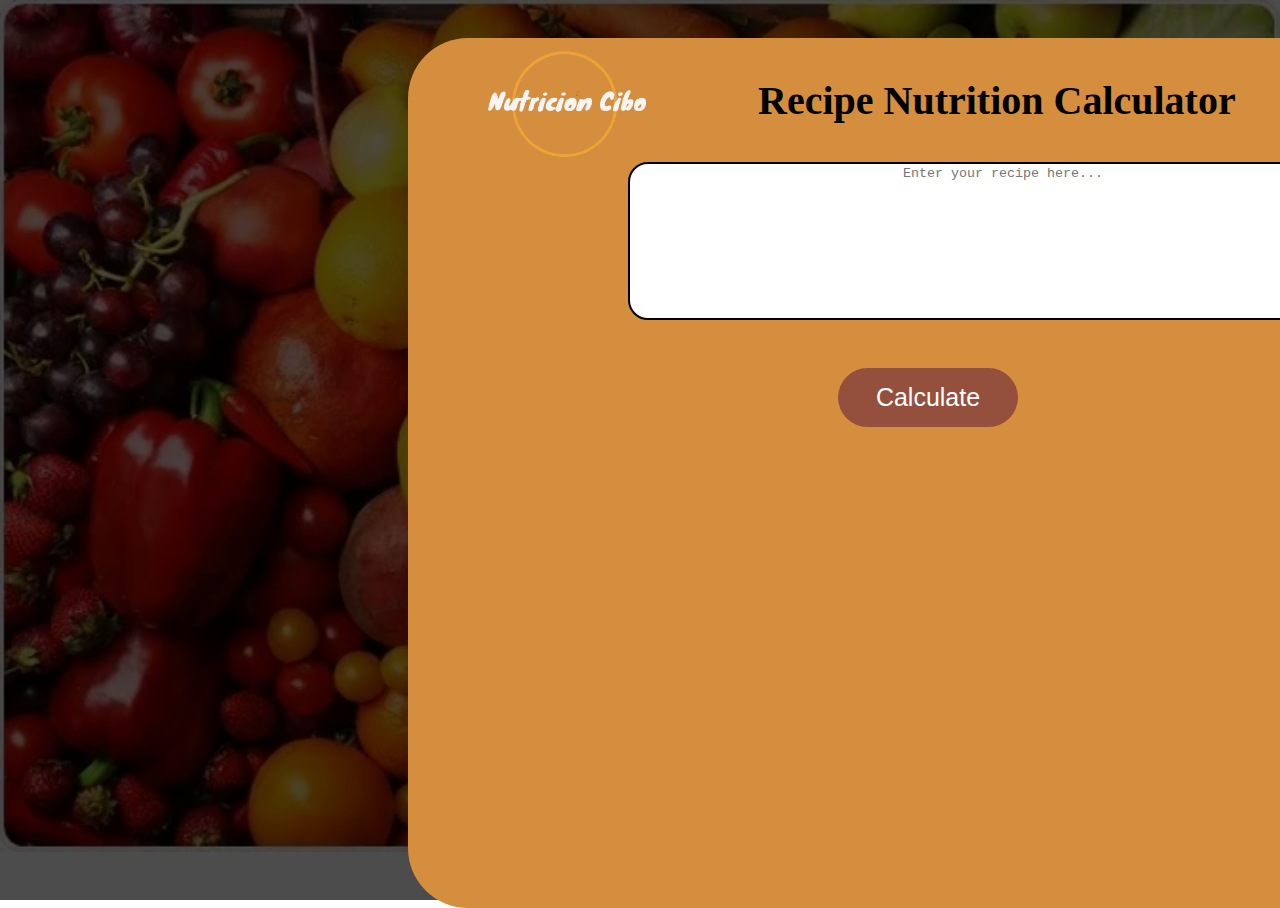
==== analyzer.html @ 92e677c9 "Added the User Interface" ====
<!DOCTYPE html>
<html lang="en">
<head>
    <meta charset="UTF-8">
    <meta name="viewport" content="width=device-width, initial-scale=1.0">
    <title>Nutrition Analyzer</title>
    <link rel="stylesheet" href="style.css">
</head>
<body>
      <div class="overlay"></div>
    <div id="content">
    <div class="header">
    <div>
    <img src="images/Screenshot_from_2024-06-02_21-49-53-removebg-preview.png" alt="logo" width="180px" >
    </div>
    <div>
    <h1>Recipe Nutrition Calculator</h1>
    </div>
    </div>
    <textarea id="recipeInput" rows="10" cols="50" placeholder="Enter your recipe here..."></textarea>
    <br>
    <button id="calculateButton">Calculate</button>
    <div id="result"></div>
    
    <script src="analyzer.js"></script>
    
</body>
</html>
---- style.css ----
body{ 
    background-image: url(images/fruitsa\ and\ vegetables\ image\ \(3\).webp);
    background-repeat: no-repeat;
    /* background-size: ; */
    /* height: 100%;
    width: 100%; */
    background-size:cover;
    /* height: 100vh; */
}
.overlay{
    position: absolute;
    top: 0;
    left: 0;
    right: 0;
    bottom: 0;
    background-color: rgba(0, 0, 0, 0.7);
    z-index: 1;
    height: 100%;
    width: 100%;
}
#content{
        background-color: #d48e3e;  
        height: 850px; 
        width: 900px; 
        border-radius: 60px;
        margin-top: 1.5%;
        position: absolute;
        z-index: 2;
        padding: 10px 70px;
        margin: 30px 400px;
        display: flex;
        flex-direction: column;
        /* max-height: 100%; */

}
.header{
    display: flex;
    gap: 100px;
}
textarea{
    margin-left: 150px;
    border: solid 2px;
    border-radius: 20px;

}
h1{
    font-size: 40px;
    margin-top: 6%;
}
button{
    border-radius: 30px;
    height: 7%;
    width: 20%;
    font-size: 25px;
    margin-left: 40%;
    margin-top: 30px;
    text-align: center;
    background-color: #94503D;
    color: white;
    border: none;
}
::placeholder{
    text-align: center;
}
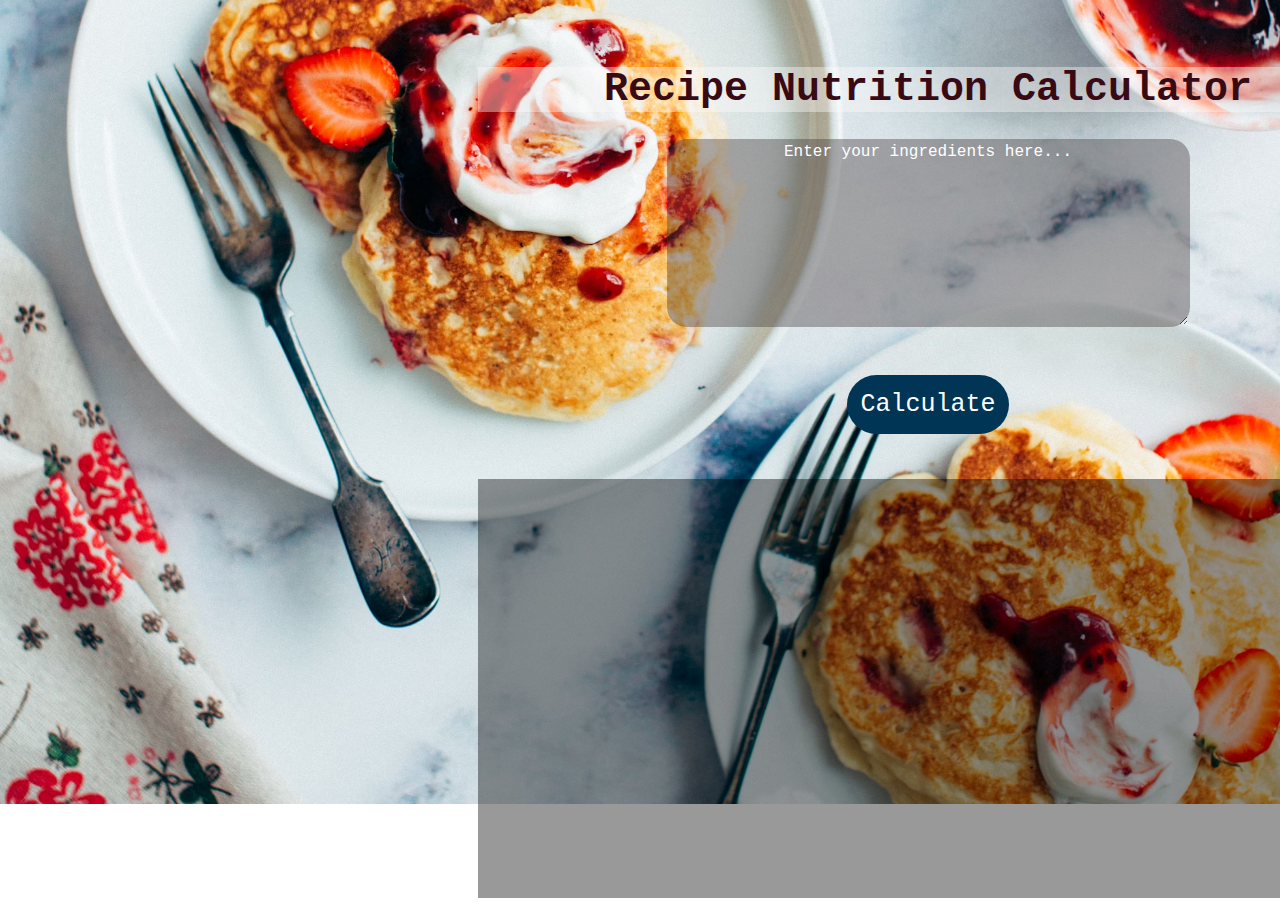
==== commit 1667bf94: "changed both background images" ====
--- a/analyzer.html
+++ b/analyzer.html
@@ -7,21 +7,21 @@
     <link rel="stylesheet" href="style.css">
 </head>
 <body>
+    <div class="calculateArea">
       <div class="overlay"></div>
     <div id="content">
-    <div class="header">
-    <div>
-    <img src="images/Screenshot_from_2024-06-02_21-49-53-removebg-preview.png" alt="logo" width="180px" >
-    </div>
-    <div>
+        <div class="logo" >    
+            <!-- <img src="images/Screenshot_from_2024-06-02_21-49-53-removebg-preview.png" alt="logo" width="180px"> -->
+
+        </div>
+
     <h1>Recipe Nutrition Calculator</h1>
-    </div>
-    </div>
-    <textarea id="recipeInput" rows="10" cols="50" placeholder="Enter your recipe here..."></textarea>
+    <textarea id="recipeInput" rows="10" cols="50" placeholder="Enter your ingredients here..."></textarea>
     <br>
     <button id="calculateButton">Calculate</button>
     <div id="result"></div>
-    
+    </div>
+</div>
     <script src="analyzer.js"></script>
     
 </body>
--- a/style.css
+++ b/style.css
@@ -1,27 +1,177 @@
-body{ 
-    background-image: url(images/fruitsa\ and\ vegetables\ image\ \(3\).webp);
-    background-repeat: no-repeat;
-    /* background-size: ; */
-    /* height: 100%;
-    width: 100%; */
-    background-size:cover;
-    /* height: 100vh; */
-}
-.overlay{
-    position: absolute;
-    top: 0;
-    left: 0;
-    right: 0;
-    bottom: 0;
-    background-color: rgba(0, 0, 0, 0.7);
-    z-index: 1;
-    height: 100%;
-    width: 100%;
-}
-#content{
-        background-color: #d48e3e;  
-        height: 850px; 
-        width: 900px; 
+body {
+  background-image: url("/images/pancakesandStrawberries.avif");
+  background-repeat: no-repeat;
+  background-size: cover;
+  background-position: center;
+  /* background-color: rgba(112, 90, 90, 0.2); */
+}
+
+#content {
+  /* background-color: #d48e3e; */
+  /* height: 850px; 
+        width: 900px;  */
+  border-radius: 60px;
+  margin-top: 1.5%;
+  position: absolute;
+  z-index: 2;
+  padding: 10px 70px;
+  margin: 30px 400px;
+  display: flex;
+  flex-direction: column;
+  width: 900px;
+  height: 850px;
+  border-color: transparent;
+}
+/* .header {
+  display: flex;
+  gap: 100px;
+} */
+textarea {
+  /* margin-left: 150px; */
+  border: solid 2px;
+  border-radius: 20px;
+  /* opacity: 0.3; */
+  background-color: rgba(68, 57, 57, 0.4);
+  color: white;
+  border-color: transparent;
+  align-self: center;
+  font-size: large;
+}
+h1 {
+  font-size: 40px;
+  margin-top: 6%;
+  font-family: monospace;
+  text-align: center;
+  color: #380A14;
+  background-color: rgba(255, 253, 253, 0.4);
+
+}
+button {
+  border-radius: 30px;
+  font-size: 25px;
+  margin-top: 30px;
+  text-align: center;
+  background-color: #003556;
+  color: white;
+  border: none;
+  padding: 15px 0px;
+  width: 18%;
+  align-self: center;
+  font-family: monospace;
+}
+::placeholder {
+  text-align: center;
+  color: white;
+  font-size: large;
+}
+table {
+  width: 100%;
+  border-collapse: collapse;
+  margin-bottom: 20px;
+}
+th,
+td {
+  padding: 8px;
+  text-align: left;
+  border-bottom: 1px solid #ddd;
+  background-color: transparent;
+  color: black;
+}
+th {
+  background-color: #f2f2f2;
+  
+  /* background-color: rgba(0, 0, 0, 0.4); */
+
+}
+#result {
+  flex: 1;
+  overflow: auto;
+  background-color: rgba(0, 0, 0, 0.4);
+  margin-top: 5%;
+
+}
+
+.container {
+  display: flex;
+  justify-content: center;
+  flex-direction: row;
+}
+.text span {
+  color: #f6a224;
+}
+
+.text p {
+  font-size: xx-large;
+  color: white;
+  font-weight: bolder;
+}
+.text {
+  margin-top: 300px;
+  background-color: rgba(0, 0, 0, 0.4);
+  color: white;
+  font-weight: bold;
+  position: absolute;
+  transform: translate(-5%, -25%);
+  z-index: 2;
+  width: 400px;
+  height: 200px;
+  padding: 20px;
+  text-align: center;
+  
+}
+tr{
+    color: black;
+}
+
+.logo {
+    margin-right: 200px;
+    margin-top: -35px;
+
+  
+}
+
+/* a {
+  text-decoration: none;
+  color: white;
+  font-weight: bold;
+  text-align: center;
+  /* width: 200px; */
+  /* height: 50px; */
+  /* padding: 18px 10px; */
+  /* background-color: #94503d; */
+  /* border: none; */
+  /* font-size: 20px; */
+  /* border-radius: 20px; */
+  /* margin-left: 800px; */
+/* } */ 
+#btn{
+    /* justify-content: center; */
+    margin-top: 200px;
+    margin-left: 400px;
+    
+    
+    
+}
+a{
+    text-decoration: none;
+    color: white;
+    align-self: center;
+
+}
+
+@media screen and (min-width:280px) and (max-width:480px){
+    body {
+        background-image: url("images/_____BACKGROUND.jpg");
+        background-repeat: no-repeat;
+        background-size: cover;
+        height: 610px;
+        width: 90%;
+      }
+   
+      #content {
+        background-color: #d48e3e;
+        /* height: 850px; 
+              width: 900px;  */
         border-radius: 60px;
         margin-top: 1.5%;
         position: absolute;
@@ -30,35 +180,250 @@
         margin: 30px 400px;
         display: flex;
         flex-direction: column;
-        /* max-height: 100%; */
-
-}
-.header{
-    display: flex;
-    gap: 100px;
-}
-textarea{
-    margin-left: 150px;
-    border: solid 2px;
-    border-radius: 20px;
-
-}
-h1{
-    font-size: 40px;
-    margin-top: 6%;
-}
-button{
-    border-radius: 30px;
-    height: 7%;
-    width: 20%;
-    font-size: 25px;
-    margin-left: 40%;
-    margin-top: 30px;
-    text-align: center;
-    background-color: #94503D;
-    color: white;
-    border: none;
-}
-::placeholder{
-    text-align: center;
+        width: 900px;
+        height: 850px;
+      }
+      .header {
+        display: flex;
+        gap: 100px;
+      }
+      textarea {
+        margin-left: 150px;
+        border: solid 2px;
+        border-radius: 20px;
+      }
+      h1 {
+        font-size: 40px;
+        margin-top: 6%;
+      }
+      button {
+        border-radius: 30px;
+        font-size: small;
+        margin-top: 0px;
+        text-align: center;
+        background-color: #94503d;
+        color: white;
+        border: none;
+        padding: 0px 0px;
+        width: 200px;
+        margin-top: 400px;
+        height: 50px;
+        align-self: center;
+      }
+      ::placeholder {
+        text-align: center;
+      }
+      table {
+        width: 100%;
+        border-collapse: collapse;
+        margin-bottom: 20px;
+      }
+      th,
+      td {
+        padding: 8px;
+        text-align: left;
+        border-bottom: 1px solid #ddd;
+      }
+      th {
+        background-color: #f2f2f2;
+      }
+      #result {
+        flex: 1;
+        overflow: auto;
+      }
+      
+      .container {
+        /* display: block; */
+        /* justify-content: center; */
+        /* flex-direction: row; */
+      }
+      .text span {
+        color: #f6a224;
+      }
+      
+      .text p {
+        font-size: large;
+        color: white;
+        font-weight: bolder;
+        margin-left: 280px;
+      }
+      .text {
+        /* margin-top: 300px; */
+        /* background-color: rgba(0, 0, 0, 0.4); */
+        /* color: white; */
+        /* font-weight: bold; */
+        /* position: absolute; */
+        /* transform: translate(-60%, -25%); */
+        /* z-index: 2; */
+        /* width: 400px; */
+        /* height: 200px; */
+        /* padding: 20px; */
+        /* text-align: center; */
+        margin-left: 100px;
+      }
+      #logo{
+        width: 200px;
+        height: 130px;
+        margin-top: -90px;
+        margin-left: 60px;
+      }
+      .logo {
+        margin-top: 100px;
+        margin-top: 80px;
+        margin-left: 0px;
+      }
+      
+      a {
+        text-decoration: none;
+        color: white;
+        font-weight: bold;
+        text-align: start;
+        width: 200px;
+        height: 50px;
+        padding: 0px 0px;
+        background-color: #94503d;
+        border: none;
+        font-size:-large;
+        border-radius: 20px;
+        margin-left: 0px;
+      } 
+      #btn{
+        width: 200px;
+        height: 50px;
+        margin-top: 200px;
+      }
+}
+@media screen and (min-width:481px) and (max-width:680px){
+    body {
+        background-image: url("images/_____BACKGROUND.jpg");
+        background-repeat: no-repeat;
+        background-size: cover;
+        height: 610px;
+        width: 90%;
+      }
+   
+      #content {
+        background-color: #d48e3e;
+        /* height: 850px; 
+              width: 900px;  */
+        border-radius: 60px;
+        margin-top: 1.5%;
+        position: absolute;
+        z-index: 2;
+        padding: 10px 70px;
+        margin: 30px 400px;
+        display: flex;
+        flex-direction: column;
+        width: 900px;
+        height: 850px;
+      }
+      .header {
+        display: flex;
+        gap: 100px;
+      }
+      textarea {
+        margin-left: 150px;
+        border: solid 2px;
+        border-radius: 20px;
+      }
+      h1 {
+        font-size: 40px;
+        margin-top: 6%;
+      }
+      button {
+        border-radius: 30px;
+        font-size: small;
+        margin-top: 0px;
+        text-align: center;
+        background-color: #94503d;
+        color: white;
+        border: none;
+        padding: 0px 0px;
+        width: 200px;
+        margin-top: 400px;
+        height: 50px;
+        align-self: center;
+      }
+      ::placeholder {
+        text-align: center;
+      }
+      table {
+        width: 100%;
+        border-collapse: collapse;
+        margin-bottom: 20px;
+      }
+      th,
+      td {
+        padding: 8px;
+        text-align: left;
+        border-bottom: 1px solid #ddd;
+      }
+      th {
+        background-color: #f2f2f2;
+      }
+      #result {
+        flex: 1;
+        overflow: auto;
+      }
+      
+      .container {
+        /* display: block; */
+        /* justify-content: center; */
+        /* flex-direction: row; */
+      }
+      .text span {
+        color: #f6a224;
+      }
+      
+      .text p {
+        font-size: large;
+        color: white;
+        font-weight: bolder;
+        margin-left: 280px;
+      }
+      .text {
+        /* margin-top: 300px; */
+        /* background-color: rgba(0, 0, 0, 0.4); */
+        /* color: white; */
+        /* font-weight: bold; */
+        /* position: absolute; */
+        /* transform: translate(-60%, -25%); */
+        /* z-index: 2; */
+        /* width: 400px; */
+        /* height: 200px; */
+        /* padding: 20px; */
+        /* text-align: center; */
+        margin-left: 100px;
+      }
+      #logo{
+        width: 200px;
+        height: 130px;
+        margin-top: -90px;
+        margin-left: 60px;
+      }
+      .logo {
+        margin-top: 100px;
+        margin-top: 80px;
+        margin-left: 0px;
+      }
+      
+      a {
+        text-decoration: none;
+        color: white;
+        font-weight: bold;
+        text-align: start;
+        width: 200px;
+        height: 50px;
+        padding: 0px 0px;
+        background-color: #94503d;
+        border: none;
+        font-size:-large;
+        border-radius: 20px;
+        margin-left: 0px;
+      } 
+      #btn{
+        width: 200px;
+        height: 50px;
+        margin-top: 200px;
+      }
 }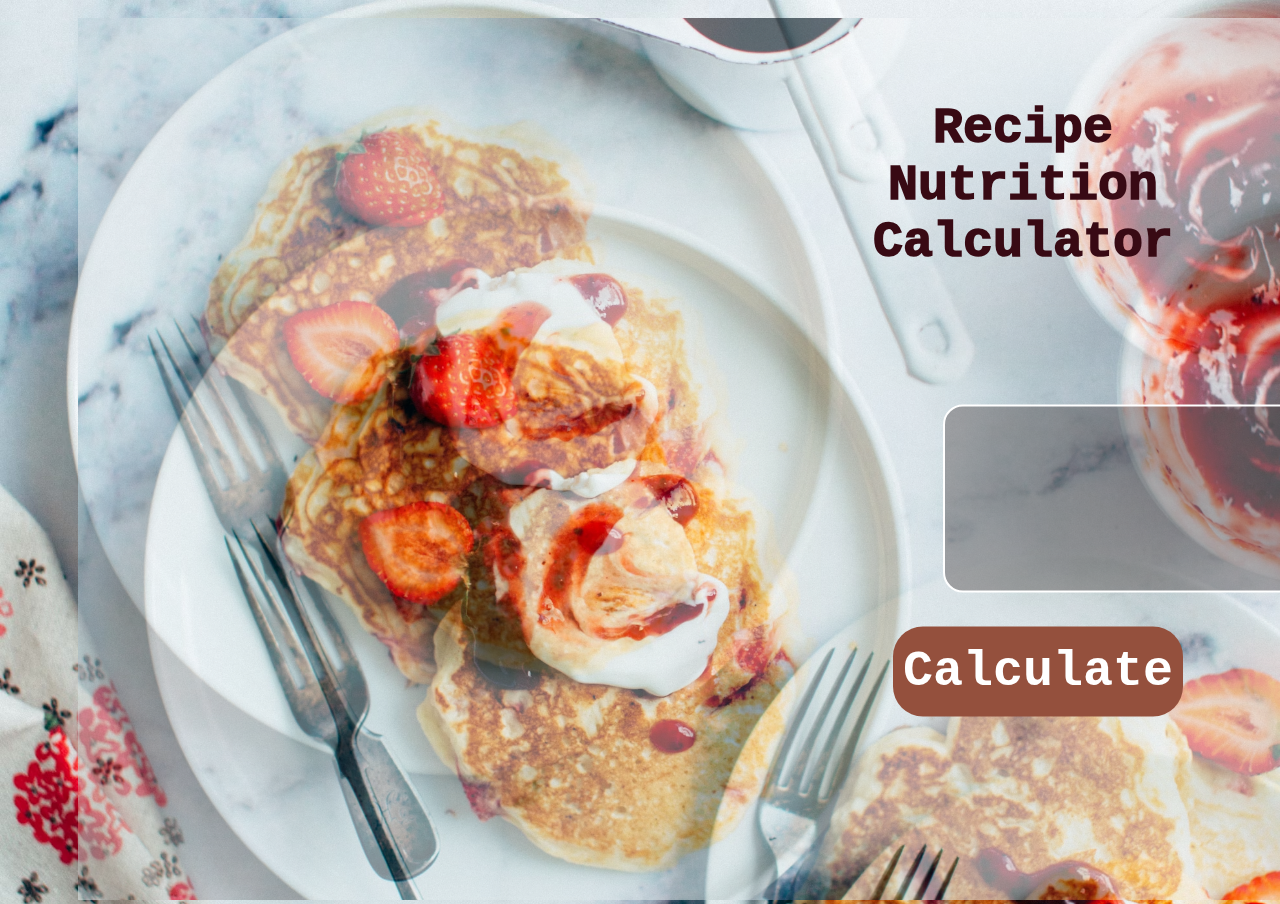
==== commit b0b95ce5: "added opacity on the background image" ====
--- a/analyzer.html
+++ b/analyzer.html
@@ -10,16 +10,20 @@
     <div class="calculateArea">
       <div class="overlay"></div>
     <div id="content">
-        <div class="logo" >    
-            <!-- <img src="images/Screenshot_from_2024-06-02_21-49-53-removebg-preview.png" alt="logo" width="180px"> -->
+        <div class="background-image" >    
+            <img src="/images/pancakesandStrawberries.avif" alt="pancakesandStrawberries" class="photo">
 
         </div>
 
-    <h1>Recipe Nutrition Calculator</h1>
+        <div class="texts">
+               <h1 id="recipe">Recipe Nutrition Calculator</h1>
     <textarea id="recipeInput" rows="10" cols="50" placeholder="Enter your ingredients here..."></textarea>
     <br>
     <button id="calculateButton">Calculate</button>
-    <div id="result"></div>
+    <div id="result"></div> 
+        </div>
+
+
     </div>
 </div>
     <script src="analyzer.js"></script>
--- a/style.css
+++ b/style.css
@@ -1,26 +1,54 @@
 body {
-  background-image: url("/images/pancakesandStrawberries.avif");
+  /* background-image: url("/images/pancakesandStrawberries.avif"); */
+  /* background-repeat: no-repeat;
+  background-size: cover;
+  background-position: center; */
+  
+  
+}
+/* .background-image{
+  object-fit: cover;
+  overflow:auto; 
   background-repeat: no-repeat;
   background-size: cover;
-  background-position: center;
-  /* background-color: rgba(112, 90, 90, 0.2); */
+  height: 866px;
+  margin-bottom: -10px;
+  position: relative;
+  opacity: 0.5;
+} */
+.photo{
+  height: 98vh;
+  width: 99vw;
+  /* margin-top: 100px; */
+  opacity: 0.6;
+  position: relative;
+  object-fit: cover;
+  /* background-size: cover; */
+}
+.texts{
+  position: absolute;
+  top: 50%;
+  left: 100%;
+  transform: translate(-50%,-50%);
+  margin-top: 20px;
 }
 
 #content {
   /* background-color: #d48e3e; */
-  /* height: 850px; 
-        width: 900px;  */
+   height: 850px; 
+        width: 900px;  
   border-radius: 60px;
-  margin-top: 1.5%;
+  /* margin-top: 1.5%; */
   position: absolute;
   z-index: 2;
-  padding: 10px 70px;
-  margin: 30px 400px;
+  /* padding: 10px 70px; */
+  /* margin: 30px 400px; */
   display: flex;
   flex-direction: column;
   width: 900px;
   height: 850px;
   border-color: transparent;
+
 }
 /* .header {
   display: flex;
@@ -43,7 +71,8 @@
   font-family: monospace;
   text-align: center;
   color: #380A14;
-  background-color: rgba(255, 253, 253, 0.4);
+  font-weight: 950;
+  /* background-color: rgba(255, 253, 253, 0.4); */
 
 }
 button {
@@ -55,9 +84,12 @@
   color: white;
   border: none;
   padding: 15px 0px;
-  width: 18%;
+  width: 38%;
+  /* align-self: center; */
+  font-family: monospace;
+  font-weight: 600;
   align-self: center;
-  font-family: monospace;
+  margin-left: 150px;
 }
 ::placeholder {
   text-align: center;
@@ -88,6 +120,7 @@
   overflow: auto;
   background-color: rgba(0, 0, 0, 0.4);
   margin-top: 5%;
+  width: 120%;
 
 }
 
@@ -146,12 +179,13 @@
 /* } */ 
 #btn{
     /* justify-content: center; */
-    margin-top: 200px;
-    margin-left: 400px;
+    margin-top: 600px;
+    margin-left: 750px;
     
     
     
 }
+
 a{
     text-decoration: none;
     color: white;
@@ -159,17 +193,29 @@
 
 }
 
+
+
 @media screen and (min-width:280px) and (max-width:480px){
-    body {
-        background-image: url("images/_____BACKGROUND.jpg");
-        background-repeat: no-repeat;
-        background-size: cover;
-        height: 610px;
-        width: 90%;
-      }
+
+  body {
+    background-image: url("/images/pancakesandStrawberries.avif");
+    background-repeat: no-repeat;
+    background-size: cover;
+    width: 50%;
+    height: 650px;
+    background-position: center;
+    /* background-color: rgba(112, 90, 90, 0.2); */
+  }
+   
+
+
+
+  
    
       #content {
-        background-color: #d48e3e;
+
+        
+        /* background-color: #d48e3e; */
         /* height: 850px; 
               width: 900px;  */
         border-radius: 60px;
@@ -177,20 +223,23 @@
         position: absolute;
         z-index: 2;
         padding: 10px 70px;
-        margin: 30px 400px;
+        margin: 0px 0px;
         display: flex;
         flex-direction: column;
-        width: 900px;
-        height: 850px;
+        width: 50%;
+        height: 700px;
       }
       .header {
         display: flex;
         gap: 100px;
       }
       textarea {
-        margin-left: 150px;
+        margin-left: 0px;
         border: solid 2px;
         border-radius: 20px;
+        width: 100%;
+        height: 100%;
+
       }
       h1 {
         font-size: 40px;
@@ -198,7 +247,7 @@
       }
       button {
         border-radius: 30px;
-        font-size: small;
+        font-size: large;
         margin-top: 0px;
         text-align: center;
         background-color: #94503d;
@@ -206,15 +255,15 @@
         border: none;
         padding: 0px 0px;
         width: 200px;
-        margin-top: 400px;
-        height: 50px;
+        margin-top: 200px;
+        height: 90px;
         align-self: center;
       }
       ::placeholder {
         text-align: center;
       }
       table {
-        width: 100%;
+        width: 5%;
         border-collapse: collapse;
         margin-bottom: 20px;
       }
@@ -245,7 +294,7 @@
         font-size: large;
         color: white;
         font-weight: bolder;
-        margin-left: 280px;
+        /* margin-left: 2px; */
       }
       .text {
         /* margin-top: 300px; */
@@ -259,17 +308,18 @@
         /* height: 200px; */
         /* padding: 20px; */
         /* text-align: center; */
-        margin-left: 100px;
+        margin-left: 50px;
+        width: 80%;
       }
       #logo{
         width: 200px;
         height: 130px;
-        margin-top: -90px;
+        margin-top: 50px;
         margin-left: 60px;
       }
       .logo {
         margin-top: 100px;
-        margin-top: 80px;
+        margin-top: 180px;
         margin-left: 0px;
       }
       
@@ -288,22 +338,40 @@
         margin-left: 0px;
       } 
       #btn{
-        width: 200px;
+        width: 150px;
         height: 50px;
-        margin-top: 200px;
-      }
+        /* margin-top: 300px; */
+       text-align: center;
+       margin-left: 100px; 
+       margin-top: 400px;    
+ }
+
+#calculateArea{
+  width: 100%;
+  height: 500px;
+}
+
 }
 @media screen and (min-width:481px) and (max-width:680px){
-    body {
-        background-image: url("images/_____BACKGROUND.jpg");
-        background-repeat: no-repeat;
-        background-size: cover;
-        height: 610px;
-        width: 90%;
-      }
+  body {
+    background-image: url("/images/pancakesandStrawberries.avif");
+    background-repeat: no-repeat;
+    background-size: cover;
+    width: 50%;
+    height: 703px;
+    background-position: center;
+    /* background-color: rgba(112, 90, 90, 0.2); */
+  }
+   
+
+
+
+  
    
       #content {
-        background-color: #d48e3e;
+
+        
+        /* background-color: #d48e3e; */
         /* height: 850px; 
               width: 900px;  */
         border-radius: 60px;
@@ -311,44 +379,48 @@
         position: absolute;
         z-index: 2;
         padding: 10px 70px;
-        margin: 30px 400px;
+        margin: 0px 0px;
         display: flex;
         flex-direction: column;
-        width: 900px;
-        height: 850px;
+        width: 50%;
+        height: 700px;
       }
       .header {
         display: flex;
         gap: 100px;
       }
       textarea {
-        margin-left: 150px;
+        margin-left: 220px;
         border: solid 2px;
         border-radius: 20px;
+        width: 150%;
+        height: 100%;
+        margin-top: 90px;
       }
       h1 {
-        font-size: 40px;
-        margin-top: 6%;
+        font-size: xx-large;
+        margin-top: 10%;
+        margin-left: 160px;
       }
       button {
         border-radius: 30px;
-        font-size: small;
-        margin-top: 0px;
+        font-size: 20px;
+        margin-left: 150px;
         text-align: center;
         background-color: #94503d;
         color: white;
         border: none;
         padding: 0px 0px;
         width: 200px;
-        margin-top: 400px;
-        height: 50px;
+        margin-top: 150px;
+        height: 20px;
         align-self: center;
       }
       ::placeholder {
         text-align: center;
       }
       table {
-        width: 100%;
+        width: 5%;
         border-collapse: collapse;
         margin-bottom: 20px;
       }
@@ -379,7 +451,7 @@
         font-size: large;
         color: white;
         font-weight: bolder;
-        margin-left: 280px;
+        /* margin-left: 2px; */
       }
       .text {
         /* margin-top: 300px; */
@@ -393,17 +465,18 @@
         /* height: 200px; */
         /* padding: 20px; */
         /* text-align: center; */
-        margin-left: 100px;
+        margin-left: 50px;
+        width: 80%;
       }
       #logo{
         width: 200px;
         height: 130px;
-        margin-top: -90px;
+        margin-top: 50px;
         margin-left: 60px;
       }
       .logo {
         margin-top: 100px;
-        margin-top: 80px;
+        margin-top: 180px;
         margin-left: 0px;
       }
       
@@ -422,8 +495,504 @@
         margin-left: 0px;
       } 
       #btn{
-        width: 200px;
+        width: 150px;
         height: 50px;
+        /* margin-top: 300px; */
+       text-align: center;
+       margin-left: 100px; 
+       margin-top: 400px;    
+ }
+
+#calculateArea{
+  width: 100%;
+  height: 500px;
+}
+    
+}
+@media screen and (min-width:681px) and (max-width:880px){
+
+  body {
+    background-image: url("/images/pancakesandStrawberries.avif");
+    background-repeat: no-repeat;
+    background-size: cover;
+    width: 50%;
+    height: 1000px;
+    background-position: center;
+    /* background-color: rgba(112, 90, 90, 0.2); */
+  }
+   
+
+
+
+  
+   
+      #content {
+
+        
+        /* background-color: #d48e3e; */
+        /* height: 850px; 
+              width: 900px;  */
+        border-radius: 60px;
+        margin-top: 1.5%;
+        position: absolute;
+        z-index: 2;
+        padding: 10px 70px;
+        margin: 0px 0px;
+        display: flex;
+        flex-direction: column;
+        width: 50%;
+        height: 700px;
+      }
+      .header {
+        display: flex;
+        gap: 100px;
+      }
+      textarea {
+        margin-left: 0px;
+        border: solid 2px;
+        border-radius: 20px;
+        width: 100%;
+        height: 100%;
+
+      }
+      h1 {
+        font-size: 40px;
+        margin-top: 6%;
+      }
+      button {
+        border-radius: 30px;
+        font-size: xxx-large;
+        margin-top: 0px;
+        text-align: center;
+        background-color: #94503d;
+        color: white;
+        border: none;
+        padding: 0px 0px;
+        width: 250px;
         margin-top: 200px;
-      }
-}+        height: 90px;
+        align-self: center;
+      }
+      ::placeholder {
+        text-align: center;
+      }
+      table {
+        width: 5%;
+        border-collapse: collapse;
+        margin-bottom: 20px;
+      }
+      th,
+      td {
+        padding: 8px;
+        text-align: left;
+        border-bottom: 1px solid #ddd;
+      }
+      th {
+        background-color: #f2f2f2;
+      }
+      #result {
+        flex: 1;
+        overflow: auto;
+      }
+      
+      .container {
+        /* display: block; */
+        /* justify-content: center; */
+        /* flex-direction: row; */
+      }
+      .text span {
+        color: #f6a224;
+      }
+      
+      .text p {
+        font-size: large;
+        color: white;
+        font-weight: bolder;
+        /* margin-left: 2px; */
+      }
+      .text {
+        /* margin-top: 300px; */
+        /* background-color: rgba(0, 0, 0, 0.4); */
+        /* color: white; */
+        /* font-weight: bold; */
+        /* position: absolute; */
+        /* transform: translate(-60%, -25%); */
+        /* z-index: 2; */
+        /* width: 400px; */
+        /* height: 200px; */
+        /* padding: 20px; */
+        /* text-align: center; */
+        margin-left: 50px;
+        width: 80%;
+      }
+      #logo{
+        width: 200px;
+        height: 130px;
+        margin-top: 50px;
+        margin-left: 60px;
+      }
+      .logo {
+        margin-top: 100px;
+        margin-top: 180px;
+        margin-left: 0px;
+      }
+      
+      a {
+        text-decoration: none;
+        color: white;
+        font-weight: bold;
+        text-align: start;
+        width: 200px;
+        height: 50px;
+        padding: 0px 0px;
+        background-color: #94503d;
+        border: none;
+        font-size:-large;
+        border-radius: 20px;
+        margin-left: 0px;
+      } 
+      #btn{
+        width: 150px;
+        height: 50px;
+        /* margin-top: 300px; */
+       text-align: center;
+       margin-left: 100px; 
+       margin-top: 400px;    
+ }
+
+#calculateArea{
+  width: 100%;
+  height: 500px;
+}
+
+}
+
+
+
+
+@media screen and (min-width:881px) and (max-width:1024px){
+
+  body {
+    background-image: url("/images/pancakesandStrawberries.avif");
+    background-repeat: no-repeat;
+    background-size: cover;
+    width: 50%;
+    height: 500px;
+    background-position: center;
+    /* background-color: rgba(112, 90, 90, 0.2); */
+  }
+   
+
+
+
+  
+   
+      #content {
+
+        
+        /* background-color: #d48e3e; */
+        /* height: 850px; 
+              width: 900px;  */
+        border-radius: 60px;
+        margin-top: 1.5%;
+        position: absolute;
+        z-index: 2;
+        padding: 10px 70px;
+        margin: 0px 0px;
+        display: flex;
+        flex-direction: column;
+        width: 50%;
+        height: 600px;
+      }
+      .header {
+        display: flex;
+        gap: 100px;
+      }
+      textarea {
+        margin-left: 350px;
+        border: solid 2px;
+        border-radius: 20px;
+        width: 170%;
+        height: 100%;
+        margin-top: -25px;
+      }
+      h1 {
+        font-size: 40px;
+        margin-top: 10%;
+        margin-left: 300px;
+      }
+      button {
+        border-radius: 30px;
+        font-size: 30px;
+        margin-left: 400px;
+        text-align: center;
+        background-color: #94503d;
+        color: white;
+        border: none;
+        padding: 0px 0px;
+        width: 300px;
+        margin-top: -8px;
+        height: 70px;
+        align-self: center;
+      }
+      ::placeholder {
+        text-align: center;
+      }
+      table {
+        width: 5%;
+        border-collapse: collapse;
+        margin-bottom: 20px;
+      }
+      th,
+      td {
+        padding: 8px;
+        text-align: left;
+        border-bottom: 1px solid #ddd;
+      }
+      th {
+        background-color: #f2f2f2;
+      }
+      #result {
+        flex: 1;
+        overflow: auto;
+      }
+      
+      .container {
+        /* display: block; */
+        /* justify-content: center; */
+        /* flex-direction: row; */
+      }
+      .text span {
+        color: #f6a224;
+      }
+      
+      .text p {
+        font-size: large;
+        color: white;
+        font-weight: bolder;
+        /* margin-left: 2px; */
+      }
+      .text {
+        /* margin-top: 300px; */
+        /* background-color: rgba(0, 0, 0, 0.4); */
+        /* color: white; */
+        /* font-weight: bold; */
+        /* position: absolute; */
+        /* transform: translate(-60%, -25%); */
+        /* z-index: 2; */
+        /* width: 400px; */
+        /* height: 200px; */
+        /* padding: 20px; */
+        /* text-align: center; */
+        margin-left: 50px;
+        width: 80%;
+      }
+      #logo{
+        width: 200px;
+        height: 130px;
+        margin-top: 50px;
+        margin-left: 60px;
+      }
+      .logo {
+        margin-top: 100px;
+        margin-top: 180px;
+        margin-left: 0px;
+      }
+      
+      a {
+        text-decoration: none;
+        color: white;
+        font-weight: bold;
+        text-align: start;
+        width: 200px;
+        height: 50px;
+        padding: 0px 0px;
+        background-color: #94503d;
+        border: none;
+        font-size:-large;
+        border-radius: 20px;
+        margin-left: 0px;
+      } 
+      #btn{
+        width: 150px;
+        height: 50px;
+        /* margin-top: 300px; */
+       text-align: center;
+       margin-left: 100px; 
+       margin-top: 400px;    
+ }
+
+#calculateArea{
+  width: 100%;
+  height: 500px;
+}
+
+}
+
+
+
+
+
+
+
+
+
+@media screen and (min-width:1025px) and (max-width:1300px){
+
+  body {
+    background-image: url("/images/pancakesandStrawberries.avif");
+    background-repeat: no-repeat;
+    background-size: cover;
+    width: 50%;
+    height: 500px;
+    background-position: center;
+    /* background-color: rgba(112, 90, 90, 0.2); */
+  }
+   
+
+
+
+  
+   
+      #content {
+
+        
+        /* background-color: #d48e3e; */
+        /* height: 850px; 
+              width: 900px;  */
+        border-radius: 60px;
+        margin-top: 1.5%;
+        position: absolute;
+        z-index: 2;
+        padding: 10px 70px;
+        margin: 0px 0px;
+        display: flex;
+        flex-direction: column;
+        width: 50%;
+        height: 700px;
+      }
+      .header {
+        display: flex;
+        gap: 100px;
+      }
+      textarea {
+        margin-left: 550px;
+        border: solid 2px;
+        border-radius: 20px;
+        width: 150%;
+        height: 100%;
+        margin-top: 100px;
+      }
+      h1 {
+        font-size: 50px;
+        margin-top: 10%;
+        margin-left: 470px;
+      }
+      button {
+        border-radius: 30px;
+        font-size: 50px;
+        margin-left: 500px;
+        text-align: center;
+        background-color: #94503d;
+        color: white;
+        border: none;
+        padding: 0px 0px;
+        width: 290px;
+        /* margin-top: 350px; */
+        height: 90px;
+        align-self: center;
+      }
+      ::placeholder {
+        text-align: center;
+      }
+      table {
+        width: 5%;
+        border-collapse: collapse;
+        margin-bottom: 20px;
+      }
+      th,
+      td {
+        padding: 8px;
+        text-align: left;
+        border-bottom: 1px solid #ddd;
+      }
+      th {
+        background-color: #f2f2f2;
+      }
+      #result {
+        flex: 1;
+        overflow: auto;
+      }
+      
+      .container {
+        /* display: block; */
+        /* justify-content: center; */
+        /* flex-direction: row; */
+      }
+      .text span {
+        color: #f6a224;
+      }
+      
+      .text p {
+        font-size: large;
+        color: white;
+        font-weight: bolder;
+        /* margin-left: 2px; */
+      }
+      .text {
+        /* margin-top: 300px; */
+        /* background-color: rgba(0, 0, 0, 0.4); */
+        /* color: white; */
+        /* font-weight: bold; */
+        /* position: absolute; */
+        /* transform: translate(-60%, -25%); */
+        /* z-index: 2; */
+        /* width: 400px; */
+        /* height: 200px; */
+        /* padding: 20px; */
+        /* text-align: center; */
+        margin-left: 50px;
+        width: 80%;
+      }
+      #logo{
+        width: 200px;
+        height: 130px;
+        margin-top: 50px;
+        margin-left: 60px;
+      }
+      .logo {
+        margin-top: 100px;
+        margin-top: 180px;
+        margin-left: 0px;
+      }
+      
+      a {
+        text-decoration: none;
+        color: white;
+        font-weight: bold;
+        text-align: start;
+        width: 200px;
+        height: 50px;
+        padding: 0px 0px;
+        background-color: #94503d;
+        border: none;
+        font-size:-large;
+        border-radius: 20px;
+        margin-left: 0px;
+      } 
+      #btn{
+        width: 150px;
+        height: 50px;
+        /* margin-top: 300px; */
+       text-align: center;
+       margin-left: 100px; 
+       margin-top: 400px;    
+ }
+
+#calculateArea{
+  width: 100%;
+  height: 500px;
+}
+
+}
+
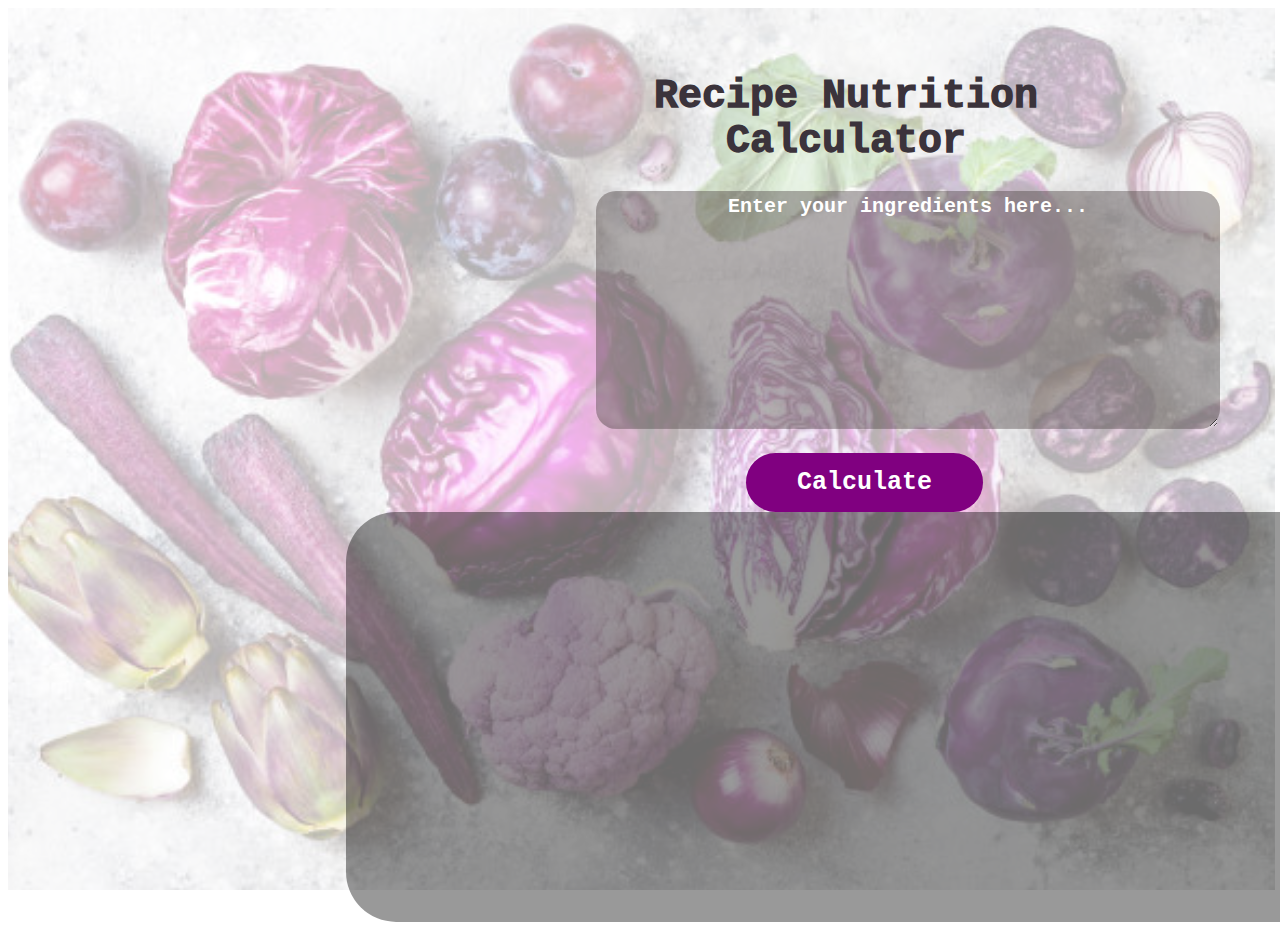
==== commit b07ba4f9: "made changes to styling" ====
--- a/analyzer.html
+++ b/analyzer.html
@@ -7,26 +7,27 @@
     <link rel="stylesheet" href="style.css">
 </head>
 <body>
-    <div class="calculateArea">
-      <div class="overlay"></div>
-    <div id="content">
-        <div class="background-image" >    
-            <img src="/images/pancakesandStrawberries.avif" alt="pancakesandStrawberries" class="photo">
-
-        </div>
-
-        <div class="texts">
-               <h1 id="recipe">Recipe Nutrition Calculator</h1>
-    <textarea id="recipeInput" rows="10" cols="50" placeholder="Enter your ingredients here..."></textarea>
-    <br>
-    <button id="calculateButton">Calculate</button>
-    <div id="result"></div> 
-        </div>
-
-
-    </div>
-</div>
-    <script src="analyzer.js"></script>
+    <!-- <div class="calculateArea"> -->
+        <!-- <div class="overlay"></div> -->
+      <div id="content">
+          <div class="background-image" >    
+              <img src="/images/purplebackground.jpg" alt="pancakesandStrawberries" class="photo">
+  
+          </div>
+  
+          <div class="texts">
+                 <h1 id="recipe">Recipe Nutrition Calculator</h1>
+      <textarea id="recipeInput" rows="10" cols="50" placeholder="Enter your ingredients here..."></textarea>
+      <br>
+      <button id="calculateButton">Calculate</button>
+      <div id="result"></div> 
+          </div>
+  
+  
+      </div>
+  <!-- </div> -->
+      <script src="analyzer.js"></script>
+      
     
 </body>
 </html>--- a/style.css
+++ b/style.css
@@ -1,11 +1,11 @@
-body {
+/* body { */
   /* background-image: url("/images/pancakesandStrawberries.avif"); */
   /* background-repeat: no-repeat;
   background-size: cover;
   background-position: center; */
   
   
-}
+/* } */
 /* .background-image{
   object-fit: cover;
   overflow:auto; 
@@ -20,20 +20,21 @@
   height: 98vh;
   width: 99vw;
   /* margin-top: 100px; */
-  opacity: 0.6;
+  opacity: 0.3;
   position: relative;
   object-fit: cover;
   /* background-size: cover; */
 }
 .texts{
   position: absolute;
-  top: 50%;
+  top: 30%;
   left: 100%;
   transform: translate(-50%,-50%);
   margin-top: 20px;
 }
 
 #content {
+  /* border-radius: 80px; */
   /* background-color: #d48e3e; */
    height: 850px; 
         width: 900px;  
@@ -54,7 +55,7 @@
   display: flex;
   gap: 100px;
 } */
-textarea {
+#recipeInput{
   /* margin-left: 150px; */
   border: solid 2px;
   border-radius: 20px;
@@ -63,14 +64,18 @@
   color: white;
   border-color: transparent;
   align-self: center;
-  font-size: large;
-}
-h1 {
+  font-size: x-large;
+  font-weight: bolder;
+}
+#recipe{
+  padding-top: 20px;
   font-size: 40px;
-  margin-top: 6%;
+  margin-top: 60%;
+  width: 500px;
   font-family: monospace;
   text-align: center;
-  color: #380A14;
+  color: rgb(59, 51, 59);
+  /* color: #380A14; */
   font-weight: 950;
   /* background-color: rgba(255, 253, 253, 0.4); */
 
@@ -78,9 +83,10 @@
 button {
   border-radius: 30px;
   font-size: 25px;
-  margin-top: 30px;
+  margin-top: 20px;
   text-align: center;
-  background-color: #003556;
+  background-color: purple;
+  /* background-color: #003556; */
   color: white;
   border: none;
   padding: 15px 0px;
@@ -94,7 +100,8 @@
 ::placeholder {
   text-align: center;
   color: white;
-  font-size: large;
+  font-size: x-large;
+  font-weight: bolder;
 }
 table {
   width: 100%;
@@ -107,10 +114,12 @@
   text-align: left;
   border-bottom: 1px solid #ddd;
   background-color: transparent;
-  color: black;
+  color: white;
+  font-size: 20px;
+  font-weight: bold;
 }
 th {
-  background-color: #f2f2f2;
+  background-color: purple;
   
   /* background-color: rgba(0, 0, 0, 0.4); */
 
@@ -120,10 +129,21 @@
   overflow: auto;
   background-color: rgba(0, 0, 0, 0.4);
   margin-top: 5%;
-  width: 120%;
-
-}
-
+  width: 180%;
+  height: 300px;
+  border-radius: 50px;
+  margin-top: 0px;
+  padding: 10px 60px 100px;
+  margin-left: -250px;
+  
+}
+h2 , h3{
+  font-weight: bolder;
+  font-size: 30px;
+}
+#calculateButton{
+  /* margin-top: 50px; */
+}
 .container {
   display: flex;
   justify-content: center;
@@ -351,14 +371,22 @@
   height: 500px;
 }
 
-}
-@media screen and (min-width:481px) and (max-width:680px){
+
+
+
+
+
+
+
+
+@media screen and (min-width:280px) and (max-width:480px){
+
   body {
     background-image: url("/images/pancakesandStrawberries.avif");
     background-repeat: no-repeat;
     background-size: cover;
     width: 50%;
-    height: 703px;
+    height: 650px;
     background-position: center;
     /* background-color: rgba(112, 90, 90, 0.2); */
   }
@@ -390,30 +418,29 @@
         gap: 100px;
       }
       textarea {
-        margin-left: 220px;
+        margin-left: 0px;
         border: solid 2px;
         border-radius: 20px;
-        width: 150%;
+        width: 100%;
         height: 100%;
-        margin-top: 90px;
+
       }
       h1 {
-        font-size: xx-large;
-        margin-top: 10%;
-        margin-left: 160px;
+        font-size: 40px;
+        margin-top: 6%;
       }
       button {
         border-radius: 30px;
-        font-size: 20px;
-        margin-left: 150px;
+        font-size: large;
+        margin-top: 0px;
         text-align: center;
         background-color: #94503d;
         color: white;
         border: none;
         padding: 0px 0px;
         width: 200px;
-        margin-top: 150px;
-        height: 20px;
+        margin-top: 200px;
+        height: 90px;
         align-self: center;
       }
       ::placeholder {
@@ -507,16 +534,15 @@
   width: 100%;
   height: 500px;
 }
-    
-}
-@media screen and (min-width:681px) and (max-width:880px){
-
+
+}
+@media screen and (min-width:481px) and (max-width:680px){
   body {
     background-image: url("/images/pancakesandStrawberries.avif");
     background-repeat: no-repeat;
     background-size: cover;
     width: 50%;
-    height: 1000px;
+    height: 703px;
     background-position: center;
     /* background-color: rgba(112, 90, 90, 0.2); */
   }
@@ -548,29 +574,30 @@
         gap: 100px;
       }
       textarea {
-        margin-left: 0px;
+        margin-left: 220px;
         border: solid 2px;
         border-radius: 20px;
-        width: 100%;
+        width: 150%;
         height: 100%;
-
+        margin-top: 90px;
       }
       h1 {
-        font-size: 40px;
-        margin-top: 6%;
+        font-size: xx-large;
+        margin-top: 10%;
+        margin-left: 160px;
       }
       button {
         border-radius: 30px;
-        font-size: xxx-large;
-        margin-top: 0px;
+        font-size: 20px;
+        margin-left: 150px;
         text-align: center;
         background-color: #94503d;
         color: white;
         border: none;
         padding: 0px 0px;
-        width: 250px;
-        margin-top: 200px;
-        height: 90px;
+        width: 200px;
+        margin-top: 150px;
+        height: 20px;
         align-self: center;
       }
       ::placeholder {
@@ -664,6 +691,163 @@
   width: 100%;
   height: 500px;
 }
+    
+}
+@media screen and (min-width:681px) and (max-width:880px){
+
+  body {
+    background-image: url("/images/pancakesandStrawberries.avif");
+    background-repeat: no-repeat;
+    background-size: cover;
+    width: 50%;
+    height: 1000px;
+    background-position: center;
+    /* background-color: rgba(112, 90, 90, 0.2); */
+  }
+   
+
+
+
+  
+   
+      #content {
+
+        
+        /* background-color: #d48e3e; */
+        /* height: 850px; 
+              width: 900px;  */
+        border-radius: 60px;
+        margin-top: 1.5%;
+        position: absolute;
+        z-index: 2;
+        padding: 10px 70px;
+        margin: 0px 0px;
+        display: flex;
+        flex-direction: column;
+        width: 50%;
+        height: 700px;
+      }
+      .header {
+        display: flex;
+        gap: 100px;
+      }
+      textarea {
+        margin-left: 0px;
+        border: solid 2px;
+        border-radius: 20px;
+        width: 100%;
+        height: 100%;
+
+      }
+      h1 {
+        font-size: 40px;
+        margin-top: 6%;
+      }
+      button {
+        border-radius: 30px;
+        font-size: xxx-large;
+        margin-top: 0px;
+        text-align: center;
+        background-color: #94503d;
+        color: white;
+        border: none;
+        padding: 0px 0px;
+        width: 250px;
+        margin-top: 200px;
+        height: 90px;
+        align-self: center;
+      }
+      ::placeholder {
+        text-align: center;
+      }
+      table {
+        width: 5%;
+        border-collapse: collapse;
+        margin-bottom: 20px;
+      }
+      th,
+      td {
+        padding: 8px;
+        text-align: left;
+        border-bottom: 1px solid #ddd;
+      }
+      th {
+        background-color: #f2f2f2;
+      }
+      #result {
+        flex: 1;
+        overflow: auto;
+      }
+      
+      .container {
+        /* display: block; */
+        /* justify-content: center; */
+        /* flex-direction: row; */
+      }
+      .text span {
+        color: #f6a224;
+      }
+      
+      .text p {
+        font-size: large;
+        color: white;
+        font-weight: bolder;
+        /* margin-left: 2px; */
+      }
+      .text {
+        /* margin-top: 300px; */
+        /* background-color: rgba(0, 0, 0, 0.4); */
+        /* color: white; */
+        /* font-weight: bold; */
+        /* position: absolute; */
+        /* transform: translate(-60%, -25%); */
+        /* z-index: 2; */
+        /* width: 400px; */
+        /* height: 200px; */
+        /* padding: 20px; */
+        /* text-align: center; */
+        margin-left: 50px;
+        width: 80%;
+      }
+      #logo{
+        width: 200px;
+        height: 130px;
+        margin-top: 50px;
+        margin-left: 60px;
+      }
+      .logo {
+        margin-top: 100px;
+        margin-top: 180px;
+        margin-left: 0px;
+      }
+      
+      a {
+        text-decoration: none;
+        color: white;
+        font-weight: bold;
+        text-align: start;
+        width: 200px;
+        height: 50px;
+        padding: 0px 0px;
+        background-color: #94503d;
+        border: none;
+        font-size:-large;
+        border-radius: 20px;
+        margin-left: 0px;
+      } 
+      #btn{
+        width: 150px;
+        height: 50px;
+        /* margin-top: 300px; */
+       text-align: center;
+       margin-left: 100px; 
+       margin-top: 400px;    
+ }
+
+#calculateArea{
+  width: 100%;
+  height: 500px;
+}
 
 }
 
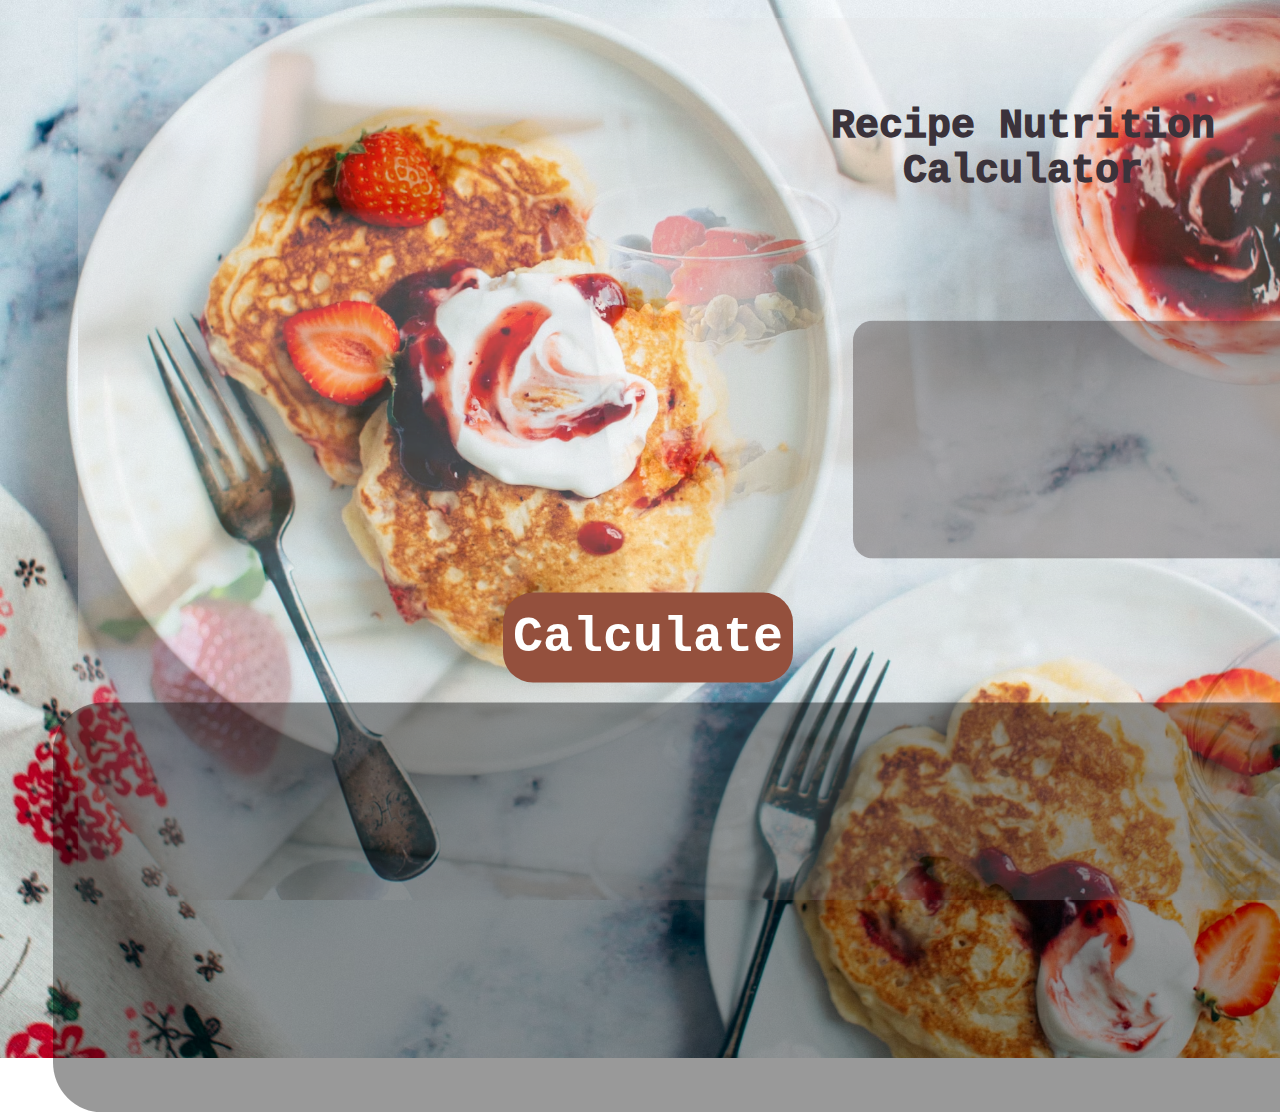
==== commit 6d7ef82a: "changesd the styling on the landing page" ====
--- a/analyzer.html
+++ b/analyzer.html
@@ -11,7 +11,7 @@
         <!-- <div class="overlay"></div> -->
       <div id="content">
           <div class="background-image" >    
-              <img src="/images/purplebackground.jpg" alt="pancakesandStrawberries" class="photo">
+              <img src="images/milkAndStrawberries.avif" alt="pancakesandStrawberries" class="photo">
   
           </div>
   
--- a/style.css
+++ b/style.css
@@ -1,29 +1,9 @@
-/* body { */
-  /* background-image: url("/images/pancakesandStrawberries.avif"); */
-  /* background-repeat: no-repeat;
-  background-size: cover;
-  background-position: center; */
-  
-  
-/* } */
-/* .background-image{
-  object-fit: cover;
-  overflow:auto; 
-  background-repeat: no-repeat;
-  background-size: cover;
-  height: 866px;
-  margin-bottom: -10px;
-  position: relative;
-  opacity: 0.5;
-} */
 .photo{
   height: 98vh;
   width: 99vw;
-  /* margin-top: 100px; */
   opacity: 0.3;
   position: relative;
   object-fit: cover;
-  /* background-size: cover; */
 }
 .texts{
   position: absolute;
@@ -31,19 +11,15 @@
   left: 100%;
   transform: translate(-50%,-50%);
   margin-top: 20px;
+  color: white;
 }
 
 #content {
-  /* border-radius: 80px; */
-  /* background-color: #d48e3e; */
    height: 850px; 
         width: 900px;  
   border-radius: 60px;
-  /* margin-top: 1.5%; */
   position: absolute;
   z-index: 2;
-  /* padding: 10px 70px; */
-  /* margin: 30px 400px; */
   display: flex;
   flex-direction: column;
   width: 900px;
@@ -51,15 +27,10 @@
   border-color: transparent;
 
 }
-/* .header {
-  display: flex;
-  gap: 100px;
-} */
+
 #recipeInput{
-  /* margin-left: 150px; */
   border: solid 2px;
   border-radius: 20px;
-  /* opacity: 0.3; */
   background-color: rgba(68, 57, 57, 0.4);
   color: white;
   border-color: transparent;
@@ -75,27 +46,23 @@
   font-family: monospace;
   text-align: center;
   color: rgb(59, 51, 59);
-  /* color: #380A14; */
   font-weight: 950;
-  /* background-color: rgba(255, 253, 253, 0.4); */
 
 }
 button {
   border-radius: 30px;
   font-size: 25px;
-  margin-top: 20px;
+  margin-top: 30px;
   text-align: center;
-  background-color: purple;
-  /* background-color: #003556; */
+  background-color: rgb(149, 35, 35);
   color: white;
   border: none;
-  padding: 15px 0px;
-  width: 38%;
-  /* align-self: center; */
+  padding: 15px 10px;
+  width: 40%;
   font-family: monospace;
   font-weight: 600;
   align-self: center;
-  margin-left: 150px;
+  margin-left: 0px;
 }
 ::placeholder {
   text-align: center;
@@ -119,7 +86,7 @@
   font-weight: bold;
 }
 th {
-  background-color: purple;
+  background-color: rgb(149, 35, 35);
   
   /* background-color: rgba(0, 0, 0, 0.4); */
 
@@ -142,7 +109,8 @@
   font-size: 30px;
 }
 #calculateButton{
-  /* margin-top: 50px; */
+   margin-bottom: 20px;
+  margin-left: 200px;
 }
 .container {
   display: flex;
@@ -150,13 +118,16 @@
   flex-direction: row;
 }
 .text span {
-  color: #f6a224;
+  color: #0f0a01;
+  margin-top: 0px;
 }
 
 .text p {
   font-size: xx-large;
-  color: white;
+  color: rgb(149, 35, 35);
   font-weight: bolder;
+  margin-top: 0px;
+
 }
 .text {
   margin-top: 300px;
@@ -166,8 +137,8 @@
   position: absolute;
   transform: translate(-5%, -25%);
   z-index: 2;
-  width: 400px;
-  height: 200px;
+  width: 600px;
+  height: 400px;
   padding: 20px;
   text-align: center;
   
@@ -183,28 +154,8 @@
   
 }
 
-/* a {
-  text-decoration: none;
-  color: white;
-  font-weight: bold;
-  text-align: center;
-  /* width: 200px; */
-  /* height: 50px; */
-  /* padding: 18px 10px; */
-  /* background-color: #94503d; */
-  /* border: none; */
-  /* font-size: 20px; */
-  /* border-radius: 20px; */
-  /* margin-left: 800px; */
-/* } */ 
-#btn{
-    /* justify-content: center; */
-    margin-top: 600px;
-    margin-left: 750px;
-    
-    
-    
-}
+
+
 
 a{
     text-decoration: none;
@@ -371,7 +322,7 @@
   height: 500px;
 }
 
-
+}
 
 
 
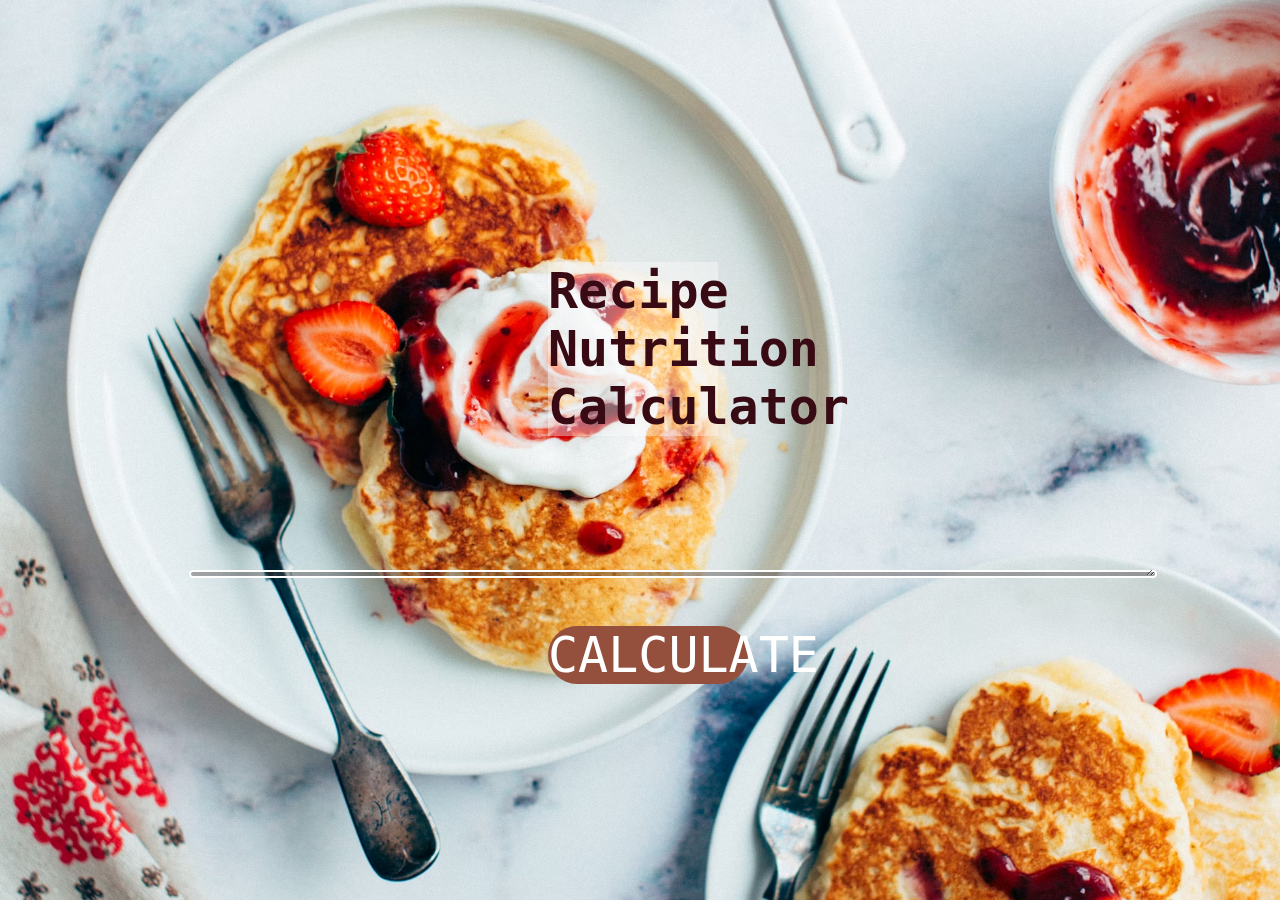
==== commit ccf350c6: "Added changes to the API" ====
--- a/analyzer.html
+++ b/analyzer.html
@@ -7,27 +7,22 @@
     <link rel="stylesheet" href="style.css">
 </head>
 <body>
-    <!-- <div class="calculateArea"> -->
-        <!-- <div class="overlay"></div> -->
-      <div id="content">
-          <div class="background-image" >    
-              <img src="images/milkAndStrawberries.avif" alt="pancakesandStrawberries" class="photo">
-  
-          </div>
-  
-          <div class="texts">
-                 <h1 id="recipe">Recipe Nutrition Calculator</h1>
-      <textarea id="recipeInput" rows="10" cols="50" placeholder="Enter your ingredients here..."></textarea>
-      <br>
-      <button id="calculateButton">Calculate</button>
-      <div id="result"></div> 
-          </div>
-  
-  
-      </div>
-  <!-- </div> -->
-      <script src="analyzer.js"></script>
-      
+    <div class="calculateArea">
+      <div class="overlay"></div>
+    <div id="content">
+        <div class="logo" >    
+            <!-- <img src="images/Screenshot_from_2024-06-02_21-49-53-removebg-preview.png" alt="logo" width="180px"> -->
+
+        </div>
+
+    <h1 id="recipe">Recipe Nutrition Calculator</h1>
+    <textarea id="recipeInput" rows="10" cols="50" placeholder="Enter your ingredients here..."></textarea>
+    <br>
+    <button id="calculateButton">CALCULATE</button>
+    <div id="result"></div>
+    </div>
+</div>
+    <script src="analyzer.js"></script>
     
 </body>
 </html>--- a/style.css
+++ b/style.css
@@ -1,52 +1,49 @@
-.photo{
-  height: 98vh;
-  width: 99vw;
-  opacity: 0.3;
-  position: relative;
-  object-fit: cover;
-}
-.texts{
-  position: absolute;
-  top: 30%;
-  left: 100%;
-  transform: translate(-50%,-50%);
-  margin-top: 20px;
-  color: white;
+body {
+  background-image: url("/images/pancakesandStrawberries.avif");
+  background-repeat: no-repeat;
+  background-size: cover;
+  background-position: center;
+  /* background-color: rgba(112, 90, 90, 0.2); */
 }
 
 #content {
-   height: 850px; 
-        width: 900px;  
+  /* background-color: #d48e3e; */
+  /* height: 850px; 
+        width: 900px;  */
   border-radius: 60px;
+  margin-top: 1.5%;
   position: absolute;
   z-index: 2;
+  padding: 10px 70px;
+  margin: 30px 400px;
   display: flex;
   flex-direction: column;
   width: 900px;
   height: 850px;
   border-color: transparent;
-
-}
-
-#recipeInput{
+}
+/* .header {
+  display: flex;
+  gap: 100px;
+} */
+textarea {
+  /* margin-left: 150px; */
   border: solid 2px;
   border-radius: 20px;
+  /* opacity: 0.3; */
   background-color: rgba(68, 57, 57, 0.4);
   color: white;
   border-color: transparent;
   align-self: center;
-  font-size: x-large;
-  font-weight: bolder;
-}
-#recipe{
-  padding-top: 20px;
+  font-size: larger;
+}
+h1 {
   font-size: 40px;
-  margin-top: 60%;
-  width: 500px;
+  margin-top: 6%;
   font-family: monospace;
   text-align: center;
-  color: rgb(59, 51, 59);
-  font-weight: 950;
+  color: #380A14;
+  background-color: rgba(255, 253, 253, 0.4);
 
 }
 button {
@@ -54,21 +51,18 @@
   font-size: 25px;
   margin-top: 30px;
   text-align: center;
-  background-color: rgb(149, 35, 35);
+  background-color: #003556;
   color: white;
   border: none;
-  padding: 15px 10px;
-  width: 40%;
+  padding: 15px 0px;
+  width: 18%;
+  align-self: center;
   font-family: monospace;
-  font-weight: 600;
-  align-self: center;
-  margin-left: 0px;
 }
 ::placeholder {
   text-align: center;
   color: white;
-  font-size: x-large;
-  font-weight: bolder;
+  font-size: large;
 }
 table {
   width: 100%;
@@ -81,12 +75,10 @@
   text-align: left;
   border-bottom: 1px solid #ddd;
   background-color: transparent;
-  color: white;
-  font-size: 20px;
-  font-weight: bold;
+  color: black;
 }
 th {
-  background-color: rgb(149, 35, 35);
+  background-color: #f2f2f2;
   
   /* background-color: rgba(0, 0, 0, 0.4); */
 
@@ -96,38 +88,23 @@
   overflow: auto;
   background-color: rgba(0, 0, 0, 0.4);
   margin-top: 5%;
-  width: 180%;
-  height: 300px;
-  border-radius: 50px;
-  margin-top: 0px;
-  padding: 10px 60px 100px;
-  margin-left: -250px;
-  
-}
-h2 , h3{
-  font-weight: bolder;
-  font-size: 30px;
-}
-#calculateButton{
-   margin-bottom: 20px;
-  margin-left: 200px;
-}
+  display: none;
+
+}
+
 .container {
   display: flex;
   justify-content: center;
   flex-direction: row;
 }
 .text span {
-  color: #0f0a01;
-  margin-top: 0px;
+  color: #003556;
 }
 
 .text p {
   font-size: xx-large;
-  color: rgb(149, 35, 35);
+  color: white;
   font-weight: bolder;
-  margin-top: 0px;
-
 }
 .text {
   margin-top: 300px;
@@ -137,8 +114,8 @@
   position: absolute;
   transform: translate(-5%, -25%);
   z-index: 2;
-  width: 600px;
-  height: 400px;
+  width: 400px;
+  height: 200px;
   padding: 20px;
   text-align: center;
   
@@ -154,8 +131,29 @@
   
 }
 
-
-
+/* a {
+  text-decoration: none;
+  color: white;
+  font-weight: bold;
+  text-align: center;
+  /* width: 200px; */
+  /* height: 50px; */
+  /* padding: 18px 10px; */
+  /* background-color: #94503d; */
+  /* border: none; */
+  /* font-size: 20px; */
+  /* border-radius: 20px; */
+  /* margin-left: 800px; */
+/* } */ 
+#btn{
+    /* justify-content: center; */
+    margin-top: 600px;
+    margin-left: 750px;  
+}
+#calculateButton{
+width: 200px;
+cursor: pointer;
+}
 
 a{
     text-decoration: none;
@@ -323,21 +321,13 @@
 }
 
 }
-
-
-
-
-
-
-
-@media screen and (min-width:280px) and (max-width:480px){
-
+@media screen and (min-width:481px) and (max-width:680px){
   body {
     background-image: url("/images/pancakesandStrawberries.avif");
     background-repeat: no-repeat;
     background-size: cover;
     width: 50%;
-    height: 650px;
+    height: 703px;
     background-position: center;
     /* background-color: rgba(112, 90, 90, 0.2); */
   }
@@ -369,29 +359,30 @@
         gap: 100px;
       }
       textarea {
-        margin-left: 0px;
+        margin-left: 220px;
         border: solid 2px;
         border-radius: 20px;
-        width: 100%;
+        width: 150%;
         height: 100%;
-
+        margin-top: 90px;
       }
       h1 {
-        font-size: 40px;
-        margin-top: 6%;
+        font-size: xx-large;
+        margin-top: 10%;
+        margin-left: 160px;
       }
       button {
         border-radius: 30px;
-        font-size: large;
-        margin-top: 0px;
+        font-size: 20px;
+        margin-left: 150px;
         text-align: center;
         background-color: #94503d;
         color: white;
         border: none;
         padding: 0px 0px;
         width: 200px;
-        margin-top: 200px;
-        height: 90px;
+        margin-top: 150px;
+        height: 20px;
         align-self: center;
       }
       ::placeholder {
@@ -485,15 +476,16 @@
   width: 100%;
   height: 500px;
 }
-
-}
-@media screen and (min-width:481px) and (max-width:680px){
+    
+}
+@media screen and (min-width:681px) and (max-width:880px){
+
   body {
     background-image: url("/images/pancakesandStrawberries.avif");
     background-repeat: no-repeat;
     background-size: cover;
     width: 50%;
-    height: 703px;
+    height: 1000px;
     background-position: center;
     /* background-color: rgba(112, 90, 90, 0.2); */
   }
@@ -525,30 +517,29 @@
         gap: 100px;
       }
       textarea {
-        margin-left: 220px;
+        margin-left: 0px;
         border: solid 2px;
         border-radius: 20px;
-        width: 150%;
+        width: 100%;
         height: 100%;
-        margin-top: 90px;
+
       }
       h1 {
-        font-size: xx-large;
-        margin-top: 10%;
-        margin-left: 160px;
+        font-size: 40px;
+        margin-top: 6%;
       }
       button {
         border-radius: 30px;
-        font-size: 20px;
-        margin-left: 150px;
+        font-size: xxx-large;
+        margin-top: 0px;
         text-align: center;
         background-color: #94503d;
         color: white;
         border: none;
         padding: 0px 0px;
-        width: 200px;
-        margin-top: 150px;
-        height: 20px;
+        width: 250px;
+        margin-top: 200px;
+        height: 90px;
         align-self: center;
       }
       ::placeholder {
@@ -642,16 +633,187 @@
   width: 100%;
   height: 500px;
 }
-    
-}
-@media screen and (min-width:681px) and (max-width:880px){
+
+}
+
+
+
+
+@media screen and (min-width:881px) and (max-width:1024px){
 
   body {
     background-image: url("/images/pancakesandStrawberries.avif");
     background-repeat: no-repeat;
     background-size: cover;
     width: 50%;
-    height: 1000px;
+    height: 500px;
+    background-position: center;
+    /* background-color: rgba(112, 90, 90, 0.2); */
+  }
+   
+
+
+
+  
+   
+      #content {
+
+        
+        /* background-color: #d48e3e; */
+        /* height: 850px; 
+              width: 900px;  */
+        border-radius: 60px;
+        margin-top: 1.5%;
+        position: absolute;
+        z-index: 2;
+        padding: 10px 70px;
+        margin: 0px 0px;
+        display: flex;
+        flex-direction: column;
+        width: 50%;
+        height: 600px;
+      }
+      .header {
+        display: flex;
+        gap: 100px;
+      }
+      textarea {
+        margin-left: 350px;
+        border: solid 2px;
+        border-radius: 20px;
+        width: 170%;
+        height: 100%;
+        margin-top: -25px;
+      }
+      h1 {
+        font-size: 40px;
+        margin-top: 10%;
+        margin-left: 300px;
+      }
+      button {
+        border-radius: 30px;
+        font-size: 30px;
+        margin-left: 400px;
+        text-align: center;
+        background-color: #94503d;
+        color: white;
+        border: none;
+        padding: 0px 0px;
+        width: 300px;
+        margin-top: -8px;
+        height: 70px;
+        align-self: center;
+      }
+      ::placeholder {
+        text-align: center;
+      }
+      table {
+        width: 5%;
+        border-collapse: collapse;
+        margin-bottom: 20px;
+      }
+      th,
+      td {
+        padding: 8px;
+        text-align: left;
+        border-bottom: 1px solid #ddd;
+      }
+      th {
+        background-color: #f2f2f2;
+      }
+      #result {
+        flex: 1;
+        overflow: auto;
+      }
+      
+      .container {
+        /* display: block; */
+        /* justify-content: center; */
+        /* flex-direction: row; */
+      }
+      .text span {
+        color: #f6a224;
+      }
+      
+      .text p {
+        font-size: large;
+        color: white;
+        font-weight: bolder;
+        /* margin-left: 2px; */
+      }
+      .text {
+        /* margin-top: 300px; */
+        /* background-color: rgba(0, 0, 0, 0.4); */
+        /* color: white; */
+        /* font-weight: bold; */
+        /* position: absolute; */
+        /* transform: translate(-60%, -25%); */
+        /* z-index: 2; */
+        /* width: 400px; */
+        /* height: 200px; */
+        /* padding: 20px; */
+        /* text-align: center; */
+        margin-left: 50px;
+        width: 80%;
+      }
+      #logo{
+        width: 200px;
+        height: 130px;
+        margin-top: 50px;
+        margin-left: 60px;
+      }
+      .logo {
+        margin-top: 100px;
+        margin-top: 180px;
+        margin-left: 0px;
+      }
+      
+      a {
+        text-decoration: none;
+        color: white;
+        font-weight: bold;
+        text-align: start;
+        width: 200px;
+        height: 50px;
+        padding: 0px 0px;
+        background-color: #94503d;
+        border: none;
+        font-size:-large;
+        border-radius: 20px;
+        margin-left: 0px;
+      } 
+      #btn{
+        width: 150px;
+        height: 50px;
+        /* margin-top: 300px; */
+       text-align: center;
+       margin-left: 100px; 
+       margin-top: 400px;    
+ }
+
+#calculateArea{
+  width: 100%;
+  height: 500px;
+}
+
+}
+
+
+
+
+
+
+
+
+
+@media screen and (min-width:1025px) and (max-width:1300px){
+
+  body {
+    background-image: url("/images/pancakesandStrawberries.avif");
+    background-repeat: no-repeat;
+    background-size: cover;
+    width: 50%;
+    height: 500px;
     background-position: center;
     /* background-color: rgba(112, 90, 90, 0.2); */
   }
@@ -683,28 +845,29 @@
         gap: 100px;
       }
       textarea {
-        margin-left: 0px;
+        margin-left: 550px;
         border: solid 2px;
         border-radius: 20px;
-        width: 100%;
+        width: 150%;
         height: 100%;
-
+        margin-top: 100px;
       }
       h1 {
-        font-size: 40px;
-        margin-top: 6%;
+        font-size: 50px;
+        margin-top: 10%;
+        margin-left: 470px;
       }
       button {
         border-radius: 30px;
-        font-size: xxx-large;
-        margin-top: 0px;
+        font-size: 50px;
+        margin-left: 500px;
         text-align: center;
         background-color: #94503d;
         color: white;
         border: none;
         padding: 0px 0px;
-        width: 250px;
-        margin-top: 200px;
+        width: 290px;
+        /* margin-top: 350px; */
         height: 90px;
         align-self: center;
       }
@@ -802,332 +965,3 @@
 
 }
 
-
-
-
-@media screen and (min-width:881px) and (max-width:1024px){
-
-  body {
-    background-image: url("/images/pancakesandStrawberries.avif");
-    background-repeat: no-repeat;
-    background-size: cover;
-    width: 50%;
-    height: 500px;
-    background-position: center;
-    /* background-color: rgba(112, 90, 90, 0.2); */
-  }
-   
-
-
-
-  
-   
-      #content {
-
-        
-        /* background-color: #d48e3e; */
-        /* height: 850px; 
-              width: 900px;  */
-        border-radius: 60px;
-        margin-top: 1.5%;
-        position: absolute;
-        z-index: 2;
-        padding: 10px 70px;
-        margin: 0px 0px;
-        display: flex;
-        flex-direction: column;
-        width: 50%;
-        height: 600px;
-      }
-      .header {
-        display: flex;
-        gap: 100px;
-      }
-      textarea {
-        margin-left: 350px;
-        border: solid 2px;
-        border-radius: 20px;
-        width: 170%;
-        height: 100%;
-        margin-top: -25px;
-      }
-      h1 {
-        font-size: 40px;
-        margin-top: 10%;
-        margin-left: 300px;
-      }
-      button {
-        border-radius: 30px;
-        font-size: 30px;
-        margin-left: 400px;
-        text-align: center;
-        background-color: #94503d;
-        color: white;
-        border: none;
-        padding: 0px 0px;
-        width: 300px;
-        margin-top: -8px;
-        height: 70px;
-        align-self: center;
-      }
-      ::placeholder {
-        text-align: center;
-      }
-      table {
-        width: 5%;
-        border-collapse: collapse;
-        margin-bottom: 20px;
-      }
-      th,
-      td {
-        padding: 8px;
-        text-align: left;
-        border-bottom: 1px solid #ddd;
-      }
-      th {
-        background-color: #f2f2f2;
-      }
-      #result {
-        flex: 1;
-        overflow: auto;
-      }
-      
-      .container {
-        /* display: block; */
-        /* justify-content: center; */
-        /* flex-direction: row; */
-      }
-      .text span {
-        color: #f6a224;
-      }
-      
-      .text p {
-        font-size: large;
-        color: white;
-        font-weight: bolder;
-        /* margin-left: 2px; */
-      }
-      .text {
-        /* margin-top: 300px; */
-        /* background-color: rgba(0, 0, 0, 0.4); */
-        /* color: white; */
-        /* font-weight: bold; */
-        /* position: absolute; */
-        /* transform: translate(-60%, -25%); */
-        /* z-index: 2; */
-        /* width: 400px; */
-        /* height: 200px; */
-        /* padding: 20px; */
-        /* text-align: center; */
-        margin-left: 50px;
-        width: 80%;
-      }
-      #logo{
-        width: 200px;
-        height: 130px;
-        margin-top: 50px;
-        margin-left: 60px;
-      }
-      .logo {
-        margin-top: 100px;
-        margin-top: 180px;
-        margin-left: 0px;
-      }
-      
-      a {
-        text-decoration: none;
-        color: white;
-        font-weight: bold;
-        text-align: start;
-        width: 200px;
-        height: 50px;
-        padding: 0px 0px;
-        background-color: #94503d;
-        border: none;
-        font-size:-large;
-        border-radius: 20px;
-        margin-left: 0px;
-      } 
-      #btn{
-        width: 150px;
-        height: 50px;
-        /* margin-top: 300px; */
-       text-align: center;
-       margin-left: 100px; 
-       margin-top: 400px;    
- }
-
-#calculateArea{
-  width: 100%;
-  height: 500px;
-}
-
-}
-
-
-
-
-
-
-
-
-
-@media screen and (min-width:1025px) and (max-width:1300px){
-
-  body {
-    background-image: url("/images/pancakesandStrawberries.avif");
-    background-repeat: no-repeat;
-    background-size: cover;
-    width: 50%;
-    height: 500px;
-    background-position: center;
-    /* background-color: rgba(112, 90, 90, 0.2); */
-  }
-   
-
-
-
-  
-   
-      #content {
-
-        
-        /* background-color: #d48e3e; */
-        /* height: 850px; 
-              width: 900px;  */
-        border-radius: 60px;
-        margin-top: 1.5%;
-        position: absolute;
-        z-index: 2;
-        padding: 10px 70px;
-        margin: 0px 0px;
-        display: flex;
-        flex-direction: column;
-        width: 50%;
-        height: 700px;
-      }
-      .header {
-        display: flex;
-        gap: 100px;
-      }
-      textarea {
-        margin-left: 550px;
-        border: solid 2px;
-        border-radius: 20px;
-        width: 150%;
-        height: 100%;
-        margin-top: 100px;
-      }
-      h1 {
-        font-size: 50px;
-        margin-top: 10%;
-        margin-left: 470px;
-      }
-      button {
-        border-radius: 30px;
-        font-size: 50px;
-        margin-left: 500px;
-        text-align: center;
-        background-color: #94503d;
-        color: white;
-        border: none;
-        padding: 0px 0px;
-        width: 290px;
-        /* margin-top: 350px; */
-        height: 90px;
-        align-self: center;
-      }
-      ::placeholder {
-        text-align: center;
-      }
-      table {
-        width: 5%;
-        border-collapse: collapse;
-        margin-bottom: 20px;
-      }
-      th,
-      td {
-        padding: 8px;
-        text-align: left;
-        border-bottom: 1px solid #ddd;
-      }
-      th {
-        background-color: #f2f2f2;
-      }
-      #result {
-        flex: 1;
-        overflow: auto;
-      }
-      
-      .container {
-        /* display: block; */
-        /* justify-content: center; */
-        /* flex-direction: row; */
-      }
-      .text span {
-        color: #f6a224;
-      }
-      
-      .text p {
-        font-size: large;
-        color: white;
-        font-weight: bolder;
-        /* margin-left: 2px; */
-      }
-      .text {
-        /* margin-top: 300px; */
-        /* background-color: rgba(0, 0, 0, 0.4); */
-        /* color: white; */
-        /* font-weight: bold; */
-        /* position: absolute; */
-        /* transform: translate(-60%, -25%); */
-        /* z-index: 2; */
-        /* width: 400px; */
-        /* height: 200px; */
-        /* padding: 20px; */
-        /* text-align: center; */
-        margin-left: 50px;
-        width: 80%;
-      }
-      #logo{
-        width: 200px;
-        height: 130px;
-        margin-top: 50px;
-        margin-left: 60px;
-      }
-      .logo {
-        margin-top: 100px;
-        margin-top: 180px;
-        margin-left: 0px;
-      }
-      
-      a {
-        text-decoration: none;
-        color: white;
-        font-weight: bold;
-        text-align: start;
-        width: 200px;
-        height: 50px;
-        padding: 0px 0px;
-        background-color: #94503d;
-        border: none;
-        font-size:-large;
-        border-radius: 20px;
-        margin-left: 0px;
-      } 
-      #btn{
-        width: 150px;
-        height: 50px;
-        /* margin-top: 300px; */
-       text-align: center;
-       margin-left: 100px; 
-       margin-top: 400px;    
- }
-
-#calculateArea{
-  width: 100%;
-  height: 500px;
-}
-
-}
-
